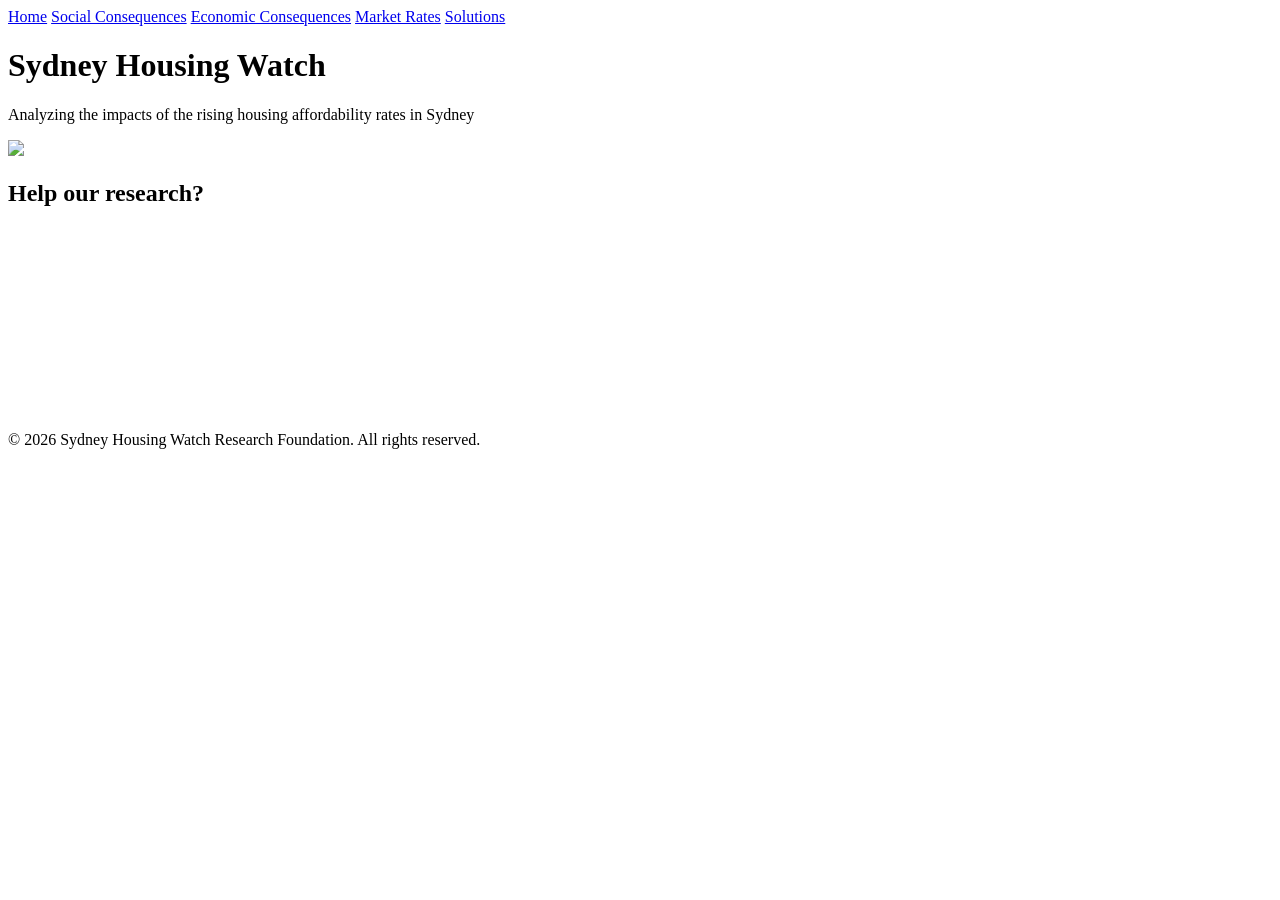
==== index.html @ a771fd16 "Update index.html" ====
<!DOCTYPE html>
<html>
  <head>
    <title>Sydney Housing Watch</title>
    <link rel="stylesheet" href="styles.css">
  </head>
  <body>

   <nav>
     <a href="index.html">Home</a>
     <a href="page1.html">Social Consequences</a>
     <a href="page2.html">Economic Consequences</a>
     <a href="page3.html">Market Rates</a>
     <a href="page4.html">Solutions</a>
   </nav>

    <div class="container">
      <h1>Sydney Housing Watch</h1>
      <div class="card">
        <p>Analyzing the impacts of the rising housing affordability rates in Sydney</p>
      </div>

    <div class="container">
      <div class="card">
        <img src="Indexpageheader.png" style="width:1000; height:600;">
      </div>
    </div>

    <div class="container">
      <h2>Help our research?</h2>
      <div class="card">
       <iframe src="https://docs.google.com/forms/d/e/1FAIpQLSfclGWIbsDubtV2kbxgRUuxFmagijmyoww6epwC-PqKhhIyTw/viewform?embedded=true" width="100" height="200" frameborder="0" marginheight="0" marginwidth="0">Loading…</iframe>
      </div>
    </div>

      <footer>
        © 2026 Sydney Housing Watch Research Foundation. All rights reserved.
      </footer>
      
  </body>
</html>
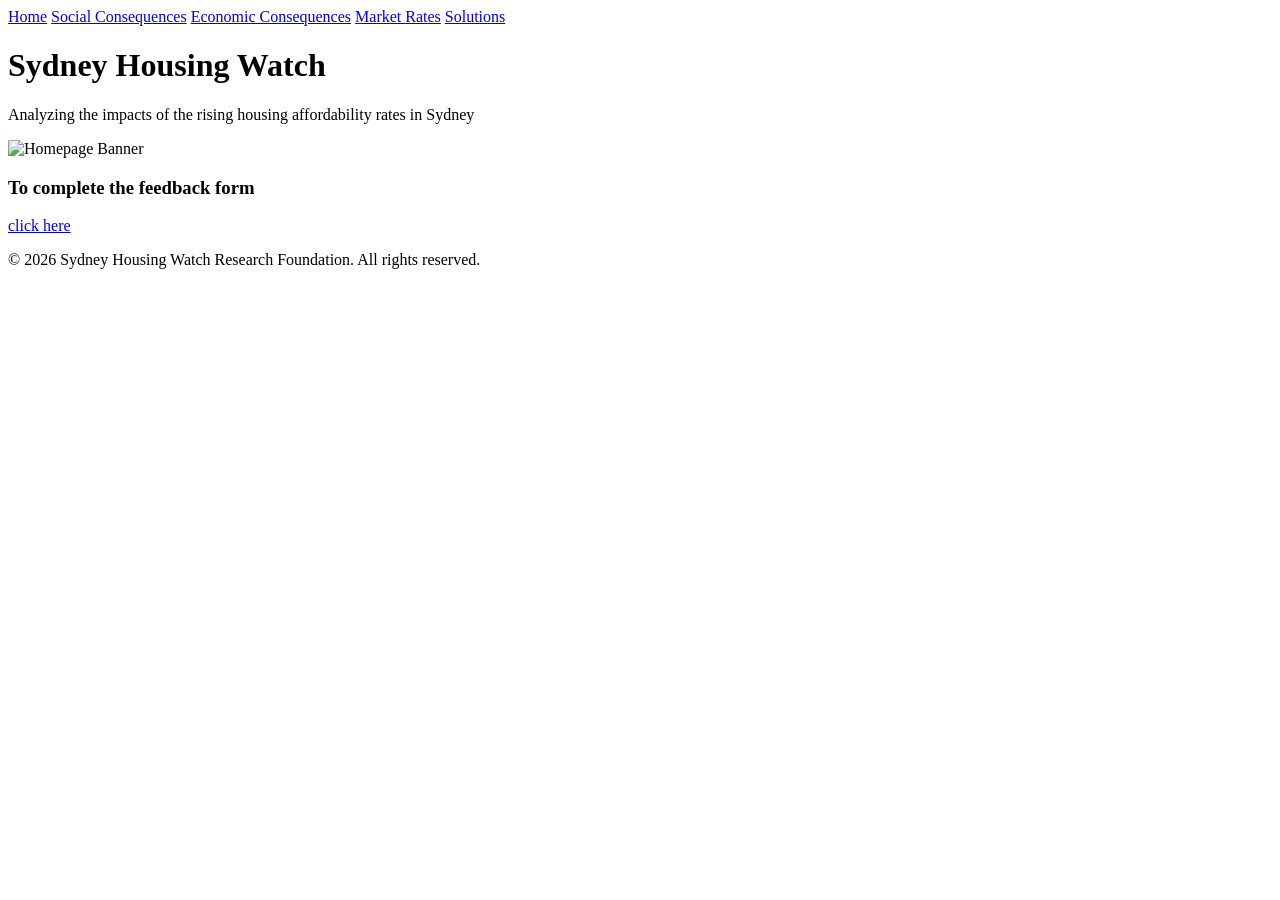
==== commit ad90a267: "Update index.html" ====
--- a/index.html
+++ b/index.html
@@ -18,19 +18,21 @@
       <h1>Sydney Housing Watch</h1>
       <div class="card">
         <p>Analyzing the impacts of the rising housing affordability rates in Sydney</p>
-      </div>
 
-    <div class="container">
-      <div class="card">
-        <img src="Indexpageheader.png" style="width:1000; height:600;">
+        <!-- Full-width banner image -->
+        <img src="Indexpageheader.png" alt="Homepage Banner" class="homepage-banner">
       </div>
     </div>
 
     <div class="container">
-      <h2>Help our research?</h2>
+      <h3>To complete the feedback form</h2>
+      <p>
+        <a href="https://docs.google.com/forms/d/1CoJVkGjvZUB56QarH2YQRQ9E7fXnaPp-QJw4oL29A8c/edit" target="_blank">click here</a>
+      </p>
+
+      
       <div class="card">
-       <iframe src="https://docs.google.com/forms/d/e/1FAIpQLSfclGWIbsDubtV2kbxgRUuxFmagijmyoww6epwC-PqKhhIyTw/viewform?embedded=true" width="100" height="200" frameborder="0" marginheight="0" marginwidth="0">Loading…</iframe>
-      </div>
+      
     </div>
 
       <footer>
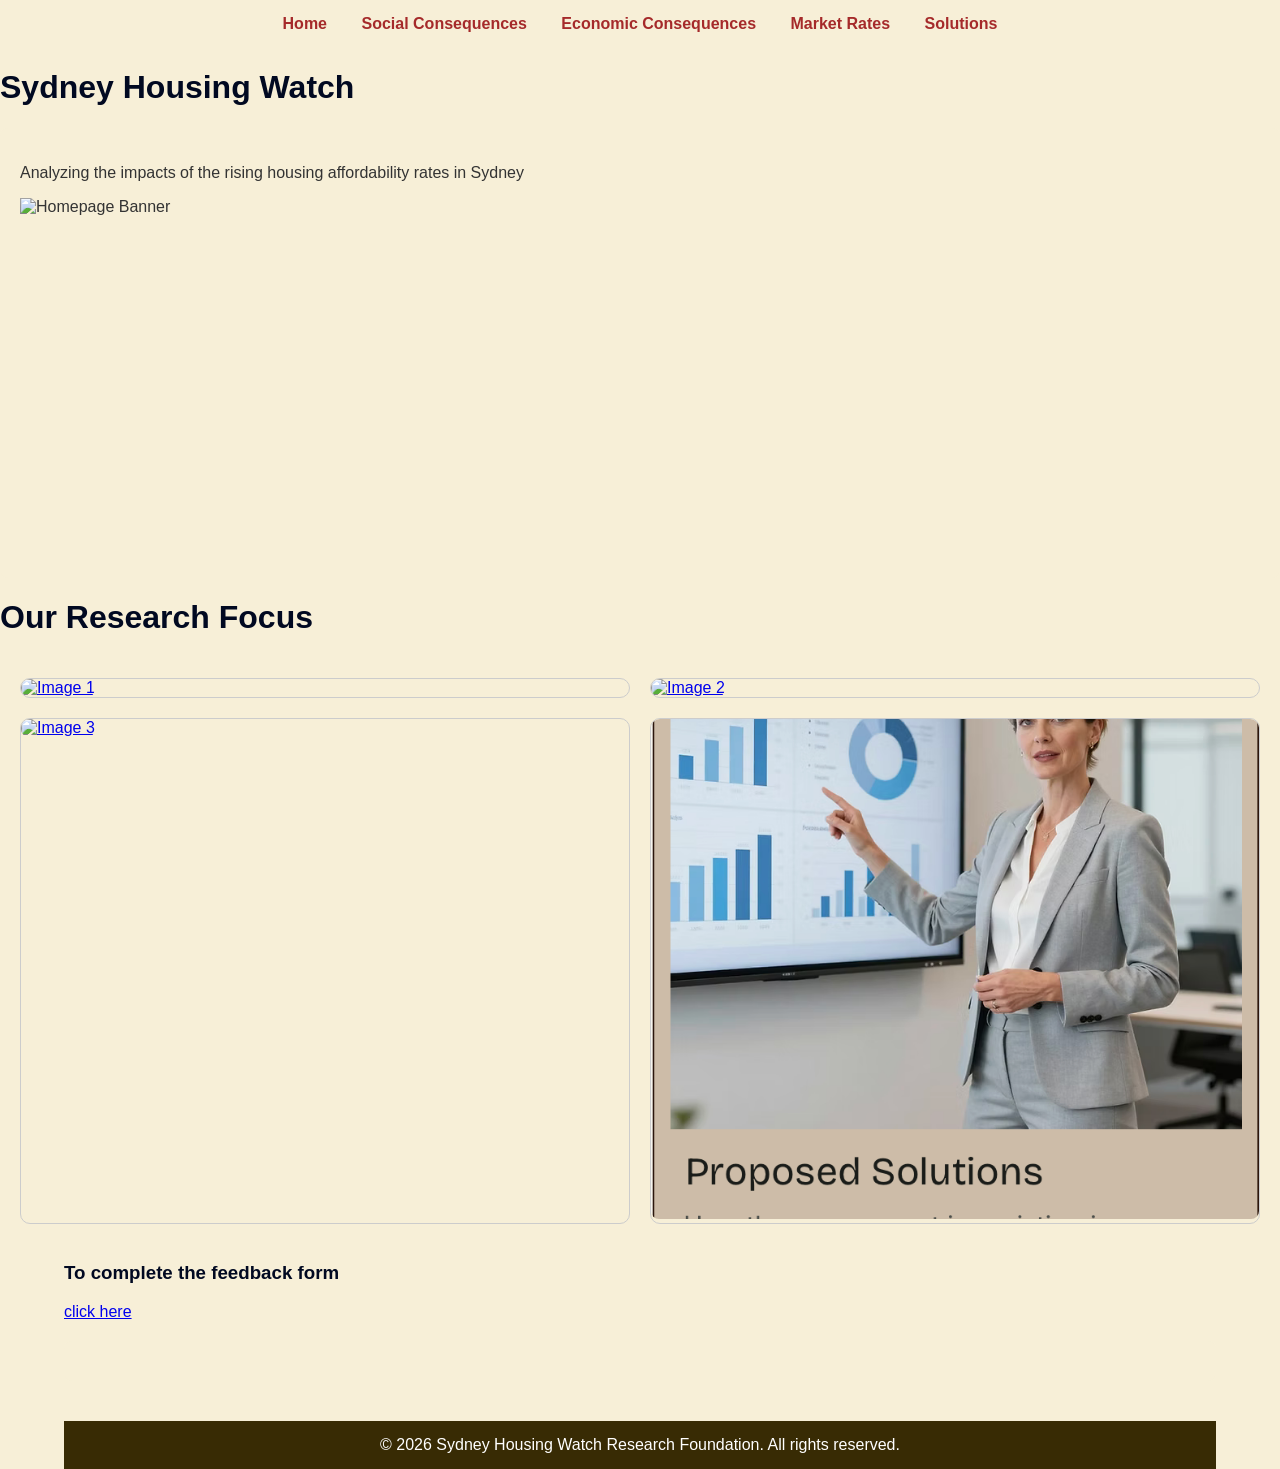
==== commit d87700c7: "Update index.html" ====
--- a/index.html
+++ b/index.html
@@ -14,7 +14,7 @@
      <a href="page4.html">Solutions</a>
    </nav>
 
-    <div class="container">
+    <div class="center-section">
       <h1>Sydney Housing Watch</h1>
       <div class="card">
         <p>Analyzing the impacts of the rising housing affordability rates in Sydney</p>
@@ -24,10 +24,33 @@
       </div>
     </div>
 
+    <div class="center-section">
+      <h1>Our Research Focus</h1>
+    </div>
+    
+    <div class="image-grid">
+      <a href="page1.html" class="grid-item">
+        <img src="Socialconsequences_button.png" alt="Image 1">
+      </a>
+
+      <a href="page2.html" class="grid-item">
+        <img src="Economicconsequences_button.png" alt="Image 2">
+      </a>
+
+      <a href="page3.html" class="grid-item">
+        <img src="Marketrates_button.png" alt="Image 3">
+      </a>
+
+      <a href="page4.html" class="grid-item">
+        <img src="Proposedsolutions_button.png" alt="Image 4">
+      </a>
+
+    </div>
+
     <div class="container">
       <h3>To complete the feedback form</h2>
       <p>
-        <a href="https://docs.google.com/forms/d/1CoJVkGjvZUB56QarH2YQRQ9E7fXnaPp-QJw4oL29A8c/edit" target="_blank">click here</a>
+        <a href="https://docs.google.com/forms/d/e/1FAIpQLSfclGWIbsDubtV2kbxgRUuxFmagijmyoww6epwC-PqKhhIyTw/viewform?usp=dialog" target="_blank">click here</a>
       </p>
 
       
--- a/styles.css
+++ b/styles.css
@@ -0,0 +1,102 @@
+/* Global styling */
+body {
+  font-family: Arial, Helvetica, sans-serif;
+  margin: 0;
+  background: #f7efd7;
+  color: #333;
+}
+
+/* Navigation bar */
+nav {
+  background: #f7efd7;
+  padding: 15px;
+  text-align: center;
+}
+
+nav a {
+  color: brown;
+  margin: 0 15px;
+  text-decoration: none;
+  font-weight: bold;
+}
+
+nav a:hover {
+  text-decoration: underline;
+}
+
+/* Page container */
+.container {
+  width: 90%;
+  margin: auto;
+  padding; 30px, 0;
+}
+
+/* Headings*/
+h1, h2, h3, h4 {
+  color: #010921;
+}
+
+/* Card-style content boxes */
+.card {
+  background: #f7efd7;
+  padding: 20px;
+  margin: 20px 0;
+  border-radius: 8px;
+  box-shadow: 0 2px 6px rgba(0,0,0,0,1);
+}
+
+/* Footer */
+footer {
+  background: #382b04;
+  color: white;
+  text-align: center;
+  padding: 15px;
+  margin-top: 40px;
+}
+
+.homepage-banner {
+  width: 100%;
+  height: 40vh; /* 40% of the screen height */
+  object-fit: cover; /* makes the image crop nicely */
+  display: block;
+  margin top: 20px;
+}
+
+.homepage-container {
+  text-align: center;
+  padding: 40px 20px;
+}
+
+.image-grid {
+  display: grid;
+  grid-template-columns: repeat(2, 1fr);
+  gap: 20px;
+  padding: 20px;
+}
+
+.grid-item {
+  border: 1px solid #ccc;
+  border-radius: 10px;
+  overflow: hidden;
+  display: block;
+  transition: transform 0.2s ease;
+}
+
+.grid-item:hover {
+  transform: scale(1.03);
+}
+
+.grid-item img {
+  width: 100%;
+  height: 500px;
+  object-fit: cover;
+  border-radius: 8px;
+}
+
+.grid-item p {
+  margin-top: 10px;
+  font-weight: 600;
+}
+  
+  
+  
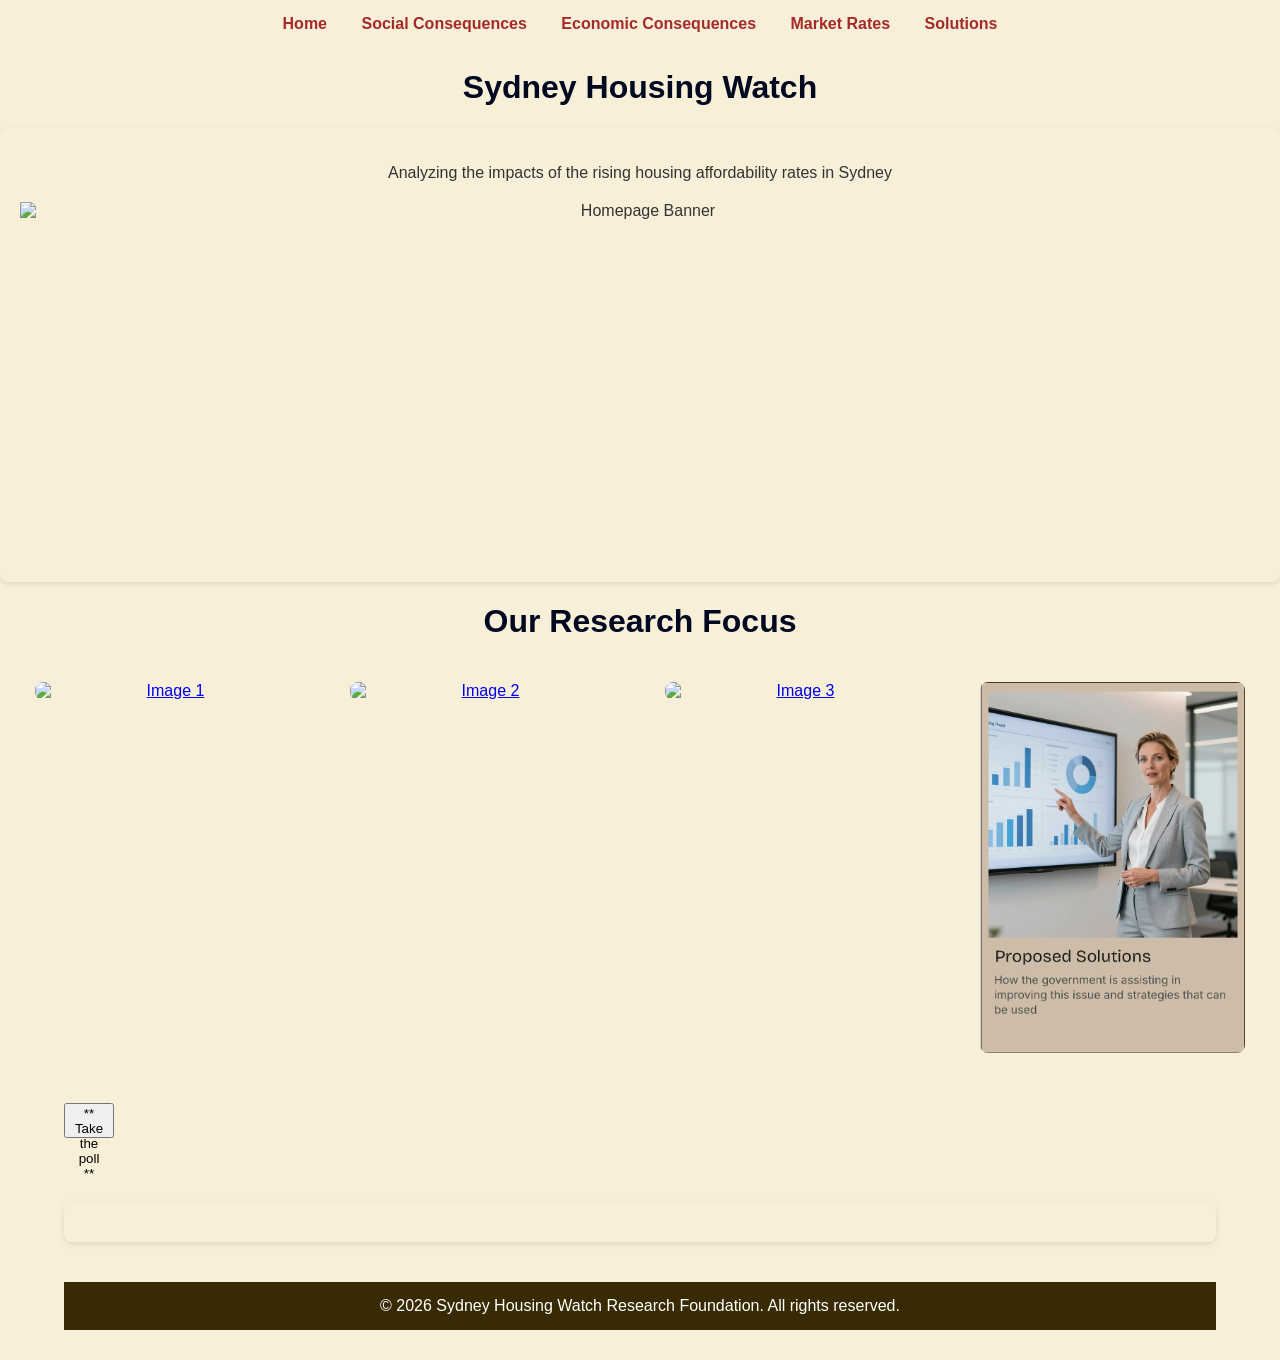
==== commit 1b206677: "Update index.html" ====
--- a/index.html
+++ b/index.html
@@ -5,7 +5,7 @@
     <link rel="stylesheet" href="styles.css">
   </head>
   <body>
-
+    
    <nav>
      <a href="index.html">Home</a>
      <a href="page1.html">Social Consequences</a>
@@ -48,12 +48,10 @@
     </div>
 
     <div class="container">
-      <h3>To complete the feedback form</h2>
-      <p>
-        <a href="https://docs.google.com/forms/d/e/1FAIpQLSfclGWIbsDubtV2kbxgRUuxFmagijmyoww6epwC-PqKhhIyTw/viewform?usp=dialog" target="_blank">click here</a>
-      </p>
+      <button class="poll-button" onclick="window.location.href='poll.html' ">
+        ** Take the poll **
+      </button>
 
-      
       <div class="card">
       
     </div>
--- a/styles.css
+++ b/styles.css
@@ -28,7 +28,7 @@
 .container {
   width: 90%;
   margin: auto;
-  padding; 30px, 0;
+  padding: 30px 0;
 }
 
 /* Headings*/
@@ -42,7 +42,7 @@
   padding: 20px;
   margin: 20px 0;
   border-radius: 8px;
-  box-shadow: 0 2px 6px rgba(0,0,0,0,1);
+  box-shadow: 0 2px 6px rgba(0,0,0,0.1);
 }
 
 /* Footer */
@@ -59,7 +59,7 @@
   height: 40vh; /* 40% of the screen height */
   object-fit: cover; /* makes the image crop nicely */
   display: block;
-  margin top: 20px;
+  margin-top: 20px;
 }
 
 .homepage-container {
@@ -69,27 +69,31 @@
 
 .image-grid {
   display: grid;
-  grid-template-columns: repeat(2, 1fr);
+  grid-template-columns: repeat(4, 1fr); /* four in one row */
   gap: 20px;
   padding: 20px;
 }
 
 .grid-item {
-  border: 1px solid #ccc;
+  border: none; /* removes grey outline */
   border-radius: 10px;
   overflow: hidden;
   display: block;
   transition: transform 0.2s ease;
+  text-align: center;
 }
 
 .grid-item:hover {
-  transform: scale(1.03);
+  transform: scale(0.9);
+  box-shadow: 0 4px 12px rgba(0,0,0,0.15);
 }
 
 .grid-item img {
-  width: 100%;
-  height: 500px;
-  object-fit: cover;
+  width: 90%;  /* less wide */
+  height: auto; /* keeps full poportions */
+  object-fit: contain; /* show full image no cropping */
+  display: block;
+  margin: 0 auto;
   border-radius: 8px;
 }
 
@@ -97,6 +101,142 @@
   margin-top: 10px;
   font-weight: 600;
 }
+
+.center-section {
+  text-align: center;
+}
+
+.image-text {
+  display: flex;
+  align-items: center; /* vertically centers text */
+  gap: 20px; /* space between image and text */
+}
+
+.image-text img {
+  width: 150px; /* adjust size */
+  height: auto;
+  border-radius: 8px;
+}
+
+/* Poll container spacing */
+#poll-container {
+    max-width: 700px;
+    margin: 0 auto;
+    padding: 20px;
+    font-family: Arial, sans-serif;
+}
+
+/* Each question block */
+.question-card {
+    background: #f7f7f7;
+    padding: 20px;
+    border-radius: 10px;
+    margin-bottom: 25px;
+    box-shadow: 0 2px 6px rgba(0,0,0,0.1);
+}
+
+/* Question text */
+.question-card h3 {
+    margin-bottom: 15px;
+}
+
+/* Buttons */
+.poll-btn {
+    padding: 10px 18px;
+    margin: center;
+    border: none;
+    border-radius: 6px;
+    cursor: pointer;
+    background: #F2F2F2;
+    transition: 0.2s;
+}
+
+/* Hover effect */
+.poll-btn:hover {
+    background: #d5d5d5;
+}
+
+/* Correct answer */
+.correct {
+    background: #4CAF50 !important;
+    color: white;
+}
+
+/* Incorrect answer */
+.incorrect {
+    background: #E53935 !important;
+    color: white;
+}
+/* Start screen */
+#start-screen {
+    text-align: center;
+    margin-top: 80px;
+}
+
+#start-btn, #retry-btn {
+    padding: 14px 28px;
+    background: #4A90E2;
+    color: white;
+    border: none;
+    border-radius: 10px;
+    font-size: 18px;
+    cursor: pointer;
+    transition: 0.2s;
+}
+
+#start-btn:hover, #retry-btn:hover {
+    background: #3b7ac0;
+}
+
+/* Progress bar container */
+#progress-container {
+    width: 100%;
+    max-width: 750px;
+    margin: 20px auto;
+    height: 12px;
+    background: #dfe3e8;
+    border-radius: 10px;
+    overflow: hidden;
+}
+
+/* Progress bar fill */
+#progress-bar {
+    height: 100%;
+    width: 0%;
+    background: #4A90E2;
+    transition: width 0.3s ease;
+}
+
+/* Hide elements */
+.hidden {
+    display: none;
+}
+
+/* Result screen */
+#result-screen {
+    text-align: center;
+    margin-top: 60px;
+}
+
+#score-text {
+    font-size: 22px;
+    margin-bottom: 20px;
+}
+
+#start-screen {
+    background: #f7efd7; 
+    padding: 40px;
+    border-radius: 14px;
+    box-shadow: 0 6px 18px rgba(0,0,0,0.08);
+}
+
+.poll-button {
+  backgroud: #402b05;
+  width: 50px;
+  height: 35px;
+  margin: center;
+}
+
   
   
   
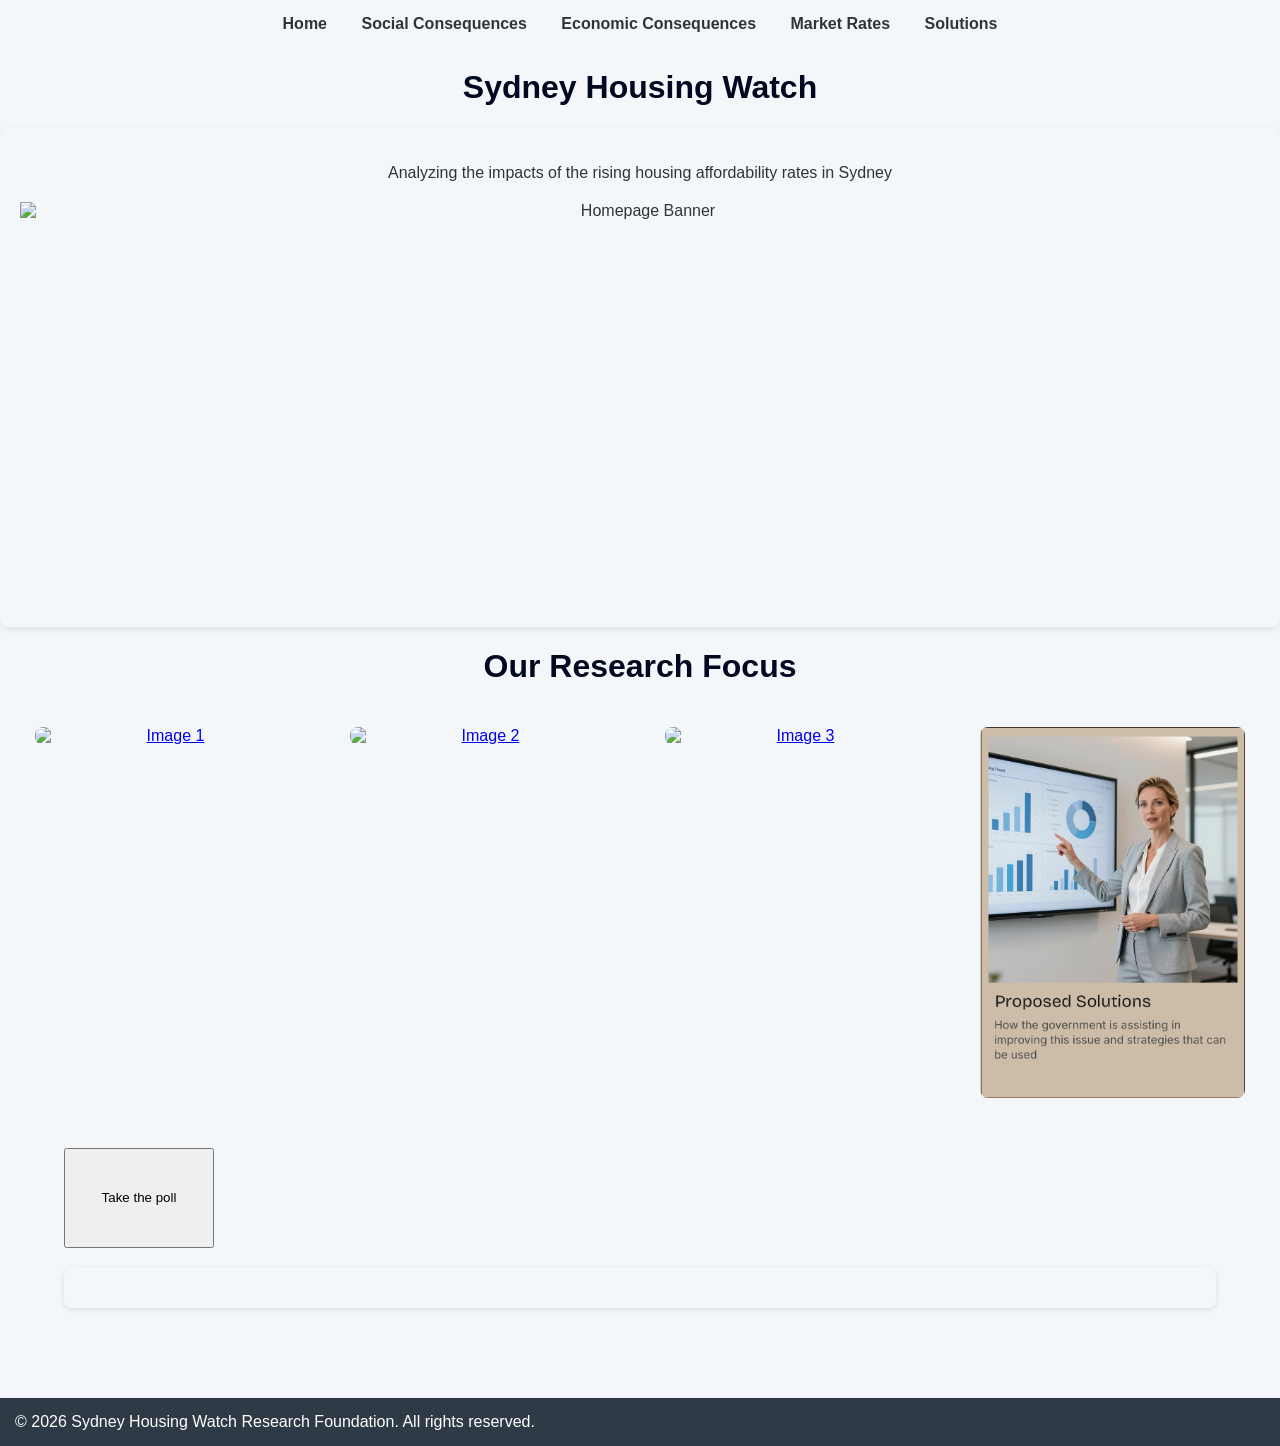
==== commit 1b3a1931: "Update index.html" ====
--- a/index.html
+++ b/index.html
@@ -49,11 +49,10 @@
 
     <div class="container">
       <button class="poll-button" onclick="window.location.href='poll.html' ">
-        ** Take the poll **
+       Take the poll
       </button>
-
-      <div class="card">
-      
+     <div class="card">
+    </div>
     </div>
 
       <footer>
--- a/styles.css
+++ b/styles.css
@@ -2,19 +2,19 @@
 body {
   font-family: Arial, Helvetica, sans-serif;
   margin: 0;
-  background: #f7efd7;
+  background: #F4F7FA;
   color: #333;
 }
 
 /* Navigation bar */
 nav {
-  background: #f7efd7;
+  background: #F4F7FA;
   padding: 15px;
   text-align: center;
 }
 
 nav a {
-  color: brown;
+  color: #333;
   margin: 0 15px;
   text-decoration: none;
   font-weight: bold;
@@ -38,7 +38,7 @@
 
 /* Card-style content boxes */
 .card {
-  background: #f7efd7;
+  background: #F4F7FA;
   padding: 20px;
   margin: 20px 0;
   border-radius: 8px;
@@ -47,16 +47,16 @@
 
 /* Footer */
 footer {
-  background: #382b04;
+  background: #2E3A45;
   color: white;
-  text-align: center;
+  text-align: left;
   padding: 15px;
   margin-top: 40px;
 }
 
 .homepage-banner {
   width: 100%;
-  height: 40vh; /* 40% of the screen height */
+  height: 45vh; /* 45% of the screen height */
   object-fit: cover; /* makes the image crop nicely */
   display: block;
   margin-top: 20px;
@@ -128,7 +128,7 @@
 
 /* Each question block */
 .question-card {
-    background: #f7f7f7;
+    background: #F4F7FA;
     padding: 20px;
     border-radius: 10px;
     margin-bottom: 25px;
@@ -147,13 +147,13 @@
     border: none;
     border-radius: 6px;
     cursor: pointer;
-    background: #F2F2F2;
+    background: #7A9EAF;
     transition: 0.2s;
 }
 
 /* Hover effect */
 .poll-btn:hover {
-    background: #d5d5d5;
+    background: #7A9EAF;
 }
 
 /* Correct answer */
@@ -231,10 +231,10 @@
 }
 
 .poll-button {
-  backgroud: #402b05;
-  width: 50px;
-  height: 35px;
-  margin: center;
+  backgroud: #5C738A;
+  width: 150px;
+  height: 100px;
+  text-align: center;
 }
 
   
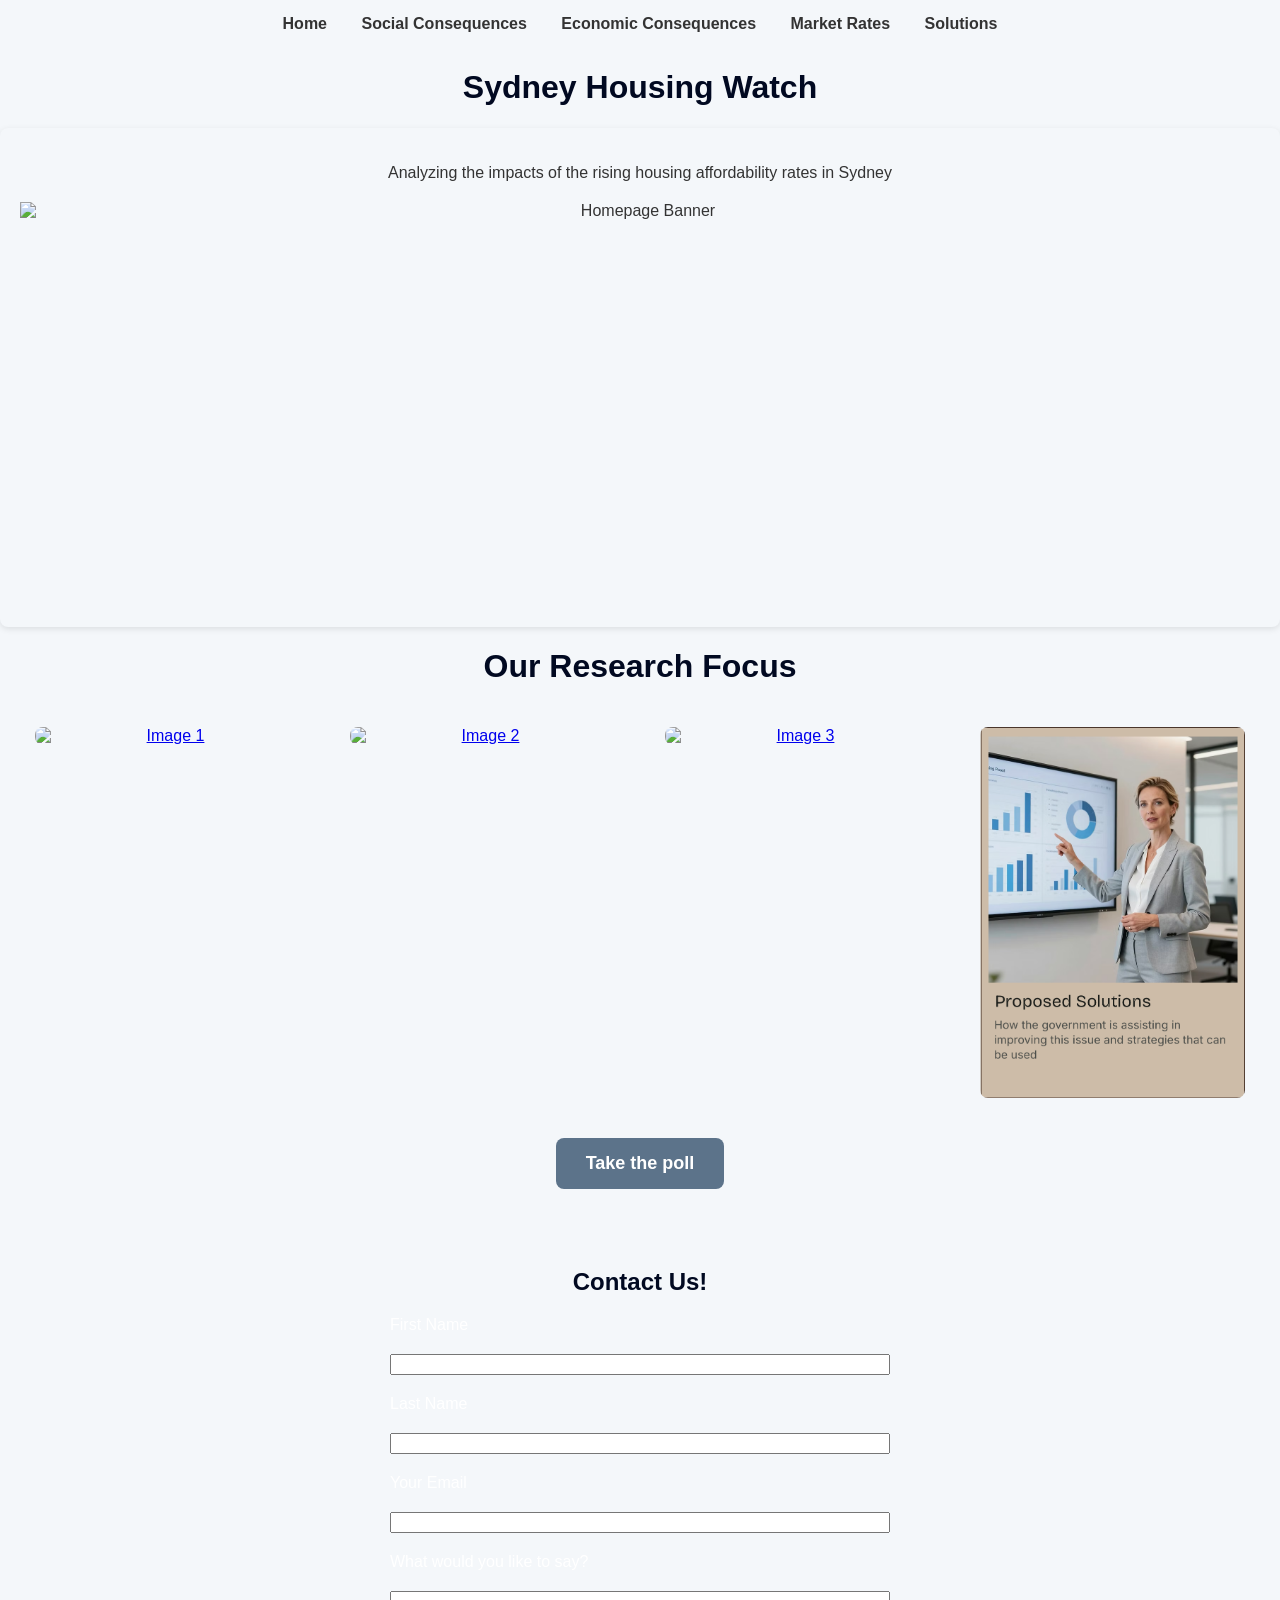
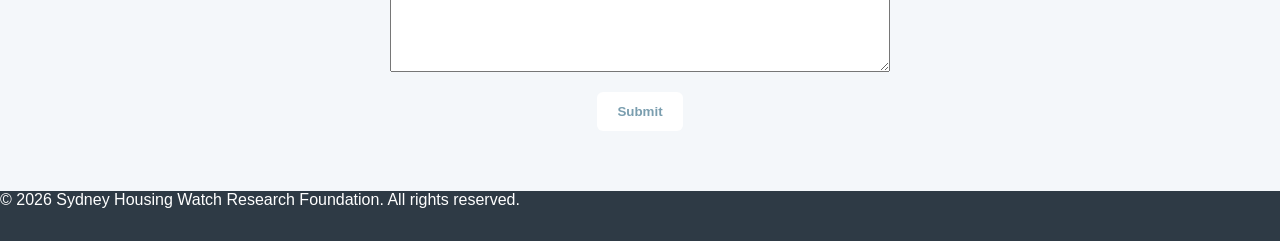
==== commit 31eebf91: "Update index.html" ====
--- a/index.html
+++ b/index.html
@@ -51,10 +51,48 @@
       <button class="poll-button" onclick="window.location.href='poll.html' ">
        Take the poll
       </button>
-     <div class="card">
     </div>
+ </div>
+
+    <div class="contact-section">
+      <h2>Contact Us!</h2>
+
+    <form action="https://formspree.io/f/mzdkdvql" method="POST">
+
+      <label for="firstname">First Name</label>
+      <input type="text" id="firstname" name="firstname" required>
+
+      <label for="lastname">Last Name</label>
+      <input type="text" id="lastname" name="lastname" required>
+
+      <label for="youremail">Your Email</label>
+      <input type="email" id="youremail" name="youremail">
+
+      <label for="message">What would you like to say?</label>
+      <textarea id="message" name="message" rows="5" ></textarea>
+
+      <button type="submit">Submit</button>
+
+      <script>
+        document.getElementById("contact Us!").addEventListener("submit", async (e) => {
+          e.preventByDefault();
+
+        const data = Object.fromEntries(new FormData(e.target).entries());
+
+        await fetch("https://script.google.com/macros/s/AKfycbw0Wr2IIbMTFupc_R4mORsyL-BIZA4B3s7F5KKfQTJ9sGsNKX0WrYkQMyaRSIkjLx4V/exec"; {
+          method: "POST",
+          body: JSON.stringify(data)
+        });
+
+        alert("Submitted");
+        });
+      </script>
+    </form>
     </div>
-
+    
+        
+      
+   
       <footer>
         © 2026 Sydney Housing Watch Research Foundation. All rights reserved.
       </footer>
--- a/styles.css
+++ b/styles.css
@@ -23,12 +23,11 @@
 nav a:hover {
   text-decoration: underline;
 }
-
-/* Page container */
-.container {
-  width: 90%;
-  margin: auto;
-  padding: 30px 0;
+.card {
+  padding: 20px;
+  margin: 20px 0;
+  border-radius: 8px;
+  box-shadow: 0 2px 6px rgba(0,0,0,0.1);
 }
 
 /* Headings*/
@@ -39,19 +38,17 @@
 /* Card-style content boxes */
 .card {
   background: #F4F7FA;
-  padding: 20px;
-  margin: 20px 0;
-  border-radius: 8px;
-  box-shadow: 0 2px 6px rgba(0,0,0,0.1);
 }
 
 /* Footer */
 footer {
+  width: 100%;
+  height: 50px;
   background: #2E3A45;
   color: white;
   text-align: left;
-  padding: 15px;
-  margin-top: 40px;
+  padding: 0px;
+  margin-top: 20px;
 }
 
 .homepage-banner {
@@ -147,13 +144,13 @@
     border: none;
     border-radius: 6px;
     cursor: pointer;
-    background: #7A9EAF;
+    background: #F4F7FA;
     transition: 0.2s;
 }
 
 /* Hover effect */
 .poll-btn:hover {
-    background: #7A9EAF;
+    background: #F4F7FA;
 }
 
 /* Correct answer */
@@ -224,19 +221,60 @@
 }
 
 #start-screen {
-    background: #f7efd7; 
+    background: #DDE3E8; 
     padding: 40px;
     border-radius: 14px;
     box-shadow: 0 6px 18px rgba(0,0,0,0.08);
 }
 
 .poll-button {
-  backgroud: #5C738A;
-  width: 150px;
-  height: 100px;
-  text-align: center;
-}
-
-  
-  
-  
+  background: #5C738A;
+  color: white;
+  padding: 15px 30px;
+  border: none;
+  border-radius: 8px;
+  cursor: pointer;
+
+  display: block;      /* allows centering */
+  margin: 20px auto;   /* centers the button horizontally */
+
+  font-size: 18px;
+  font-weight: bold;
+}
+
+.contact-section {
+  background colour: #7A9EAF;
+  padding: 40px;
+  color: white;
+}
+
+.contact-section h2 {
+  text-align: center;
+  margin-bottom: 20px;
+}
+
+.contact-section form{
+  max-width: 500px;
+  margin: 0 auto;
+  display: flex;
+  flex-direction: column;
+  gap: 20px;
+}
+
+.contact-section button {
+  background-color: white;
+  color: #7A9EAF;
+  padding: 12px 20px;
+  border: none;
+  border-radius: 6px;
+  cursor: pointer;
+  font-weight: bold;
+  align-self: center;
+}
+
+  
+
+
+  
+  
+  
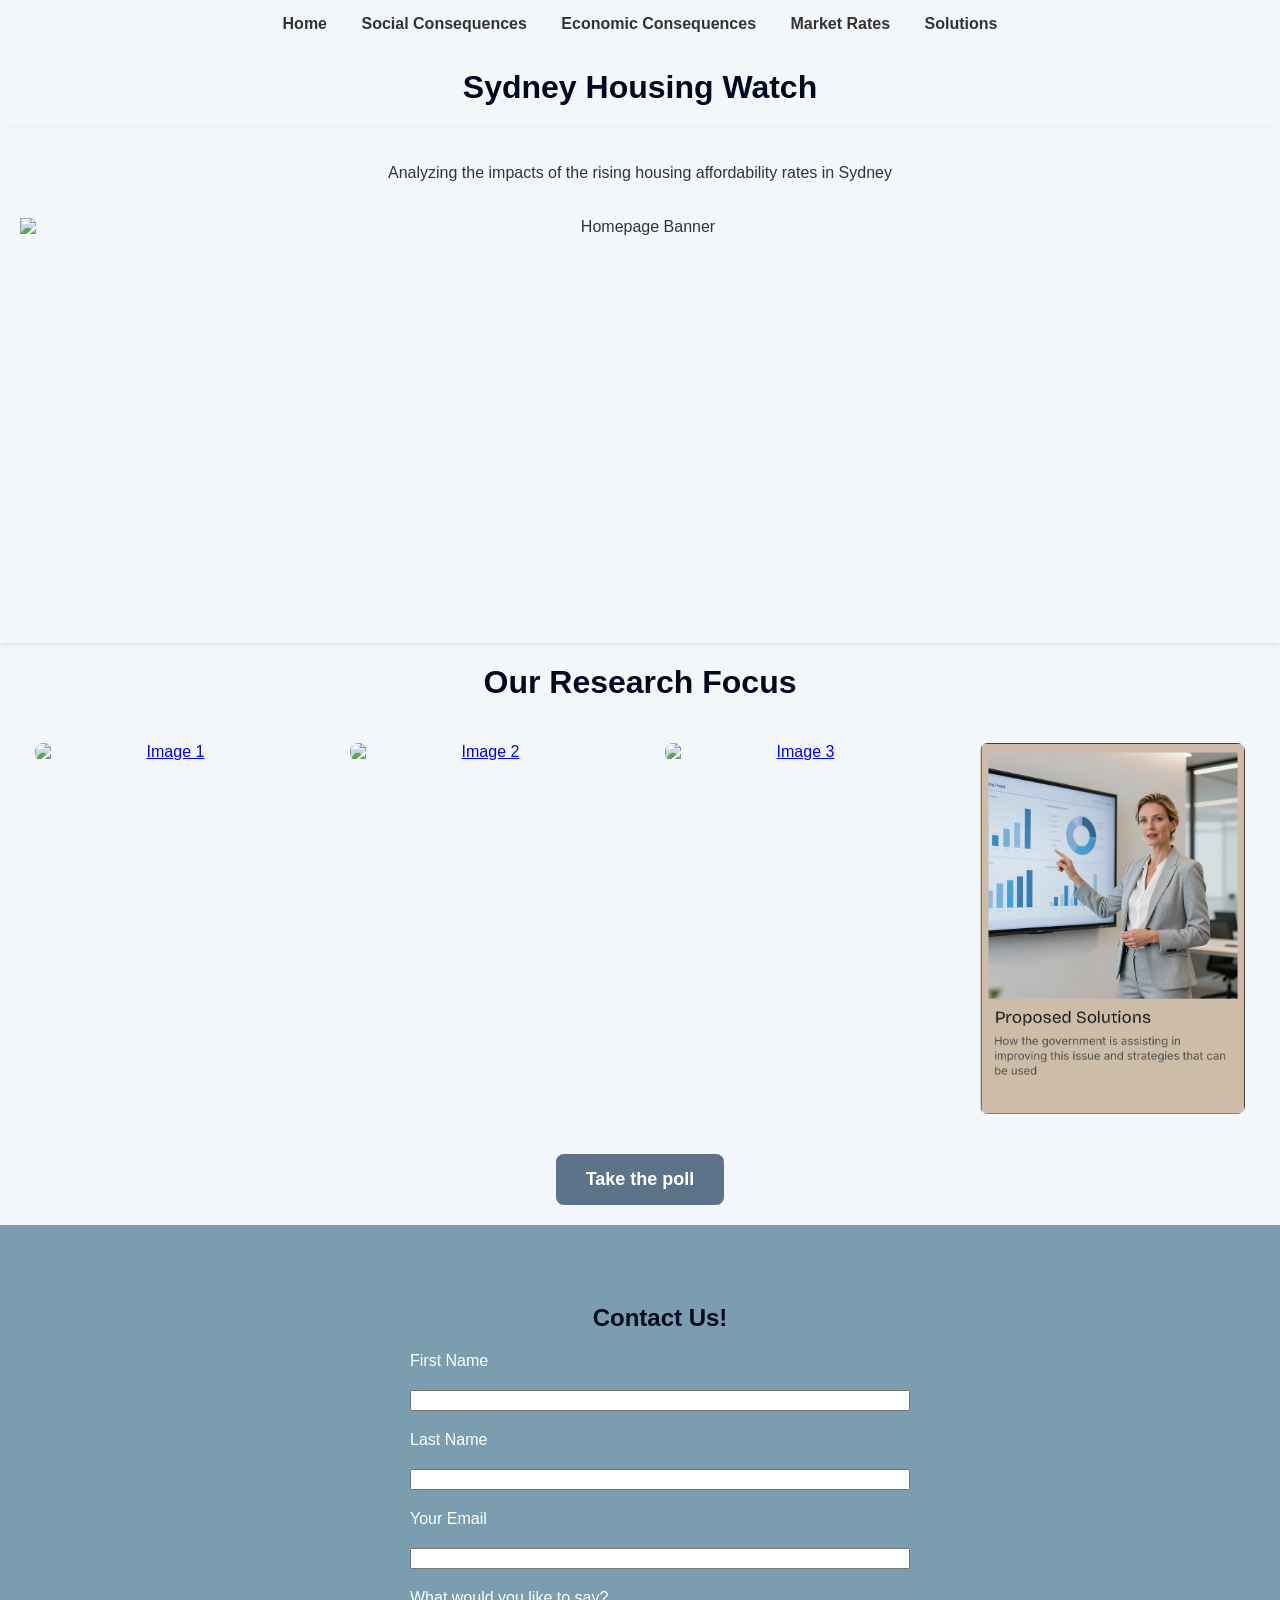
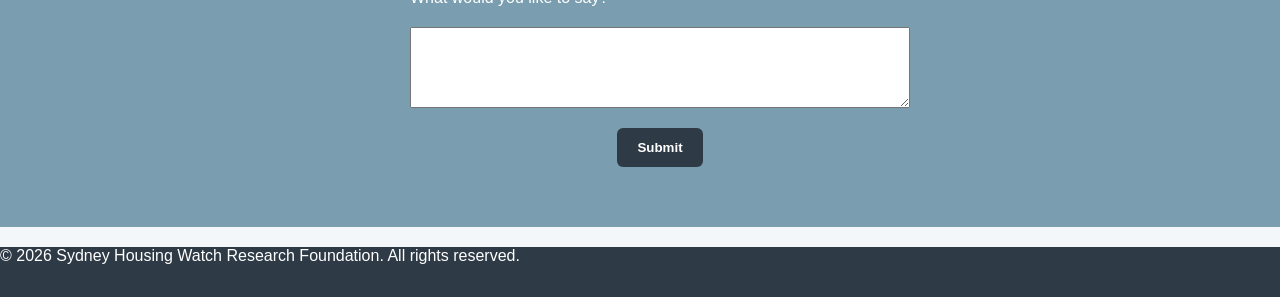
==== commit 21cebef5: "Add animation to header and image elements" ====
--- a/index.html
+++ b/index.html
@@ -3,6 +3,7 @@
   <head>
     <title>Sydney Housing Watch</title>
     <link rel="stylesheet" href="styles.css">
+    <link rel="stylesheet" href="https://cdnjs.cloudflare.com/ajax/libs/animate.css/4.1.1/animate.min.css"/>
   </head>
   <body>
     
@@ -15,12 +16,12 @@
    </nav>
 
     <div class="center-section">
-      <h1>Sydney Housing Watch</h1>
+      <h1 class="animate__animated animate__slideInLeft">Sydney Housing Watch</h1>
       <div class="card">
         <p>Analyzing the impacts of the rising housing affordability rates in Sydney</p>
 
         <!-- Full-width banner image -->
-        <img src="Indexpageheader.png" alt="Homepage Banner" class="homepage-banner">
+        <img src="Indexpageheader.png" alt="Homepage Banner" class="homepage-banner" class="animate__animated animate__slideInLeft">
       </div>
     </div>
 
@@ -57,7 +58,7 @@
     <div class="contact-section">
       <h2>Contact Us!</h2>
 
-    <form action="https://formspree.io/f/mzdkdvql" method="POST">
+    <form id="contactForm">
 
       <label for="firstname">First Name</label>
       <input type="text" id="firstname" name="firstname" required>
@@ -72,26 +73,33 @@
       <textarea id="message" name="message" rows="5" ></textarea>
 
       <button type="submit">Submit</button>
-
-      <script>
-        document.getElementById("contact Us!").addEventListener("submit", async (e) => {
-          e.preventByDefault();
-
-        const data = Object.fromEntries(new FormData(e.target).entries());
-
-        await fetch("https://script.google.com/macros/s/AKfycbw0Wr2IIbMTFupc_R4mORsyL-BIZA4B3s7F5KKfQTJ9sGsNKX0WrYkQMyaRSIkjLx4V/exec"; {
-          method: "POST",
-          body: JSON.stringify(data)
-        });
-
-        alert("Submitted");
-        });
-      </script>
     </form>
     </div>
-    
-        
-      
+
+ <script>
+document.getElementById("contactForm").addEventListener("submit", async (e) => {
+  e.preventDefault();
+
+  const data = Object.fromEntries(new FormData(e.target).entries());
+
+  try {
+    const response = await fetch("https://script.google.com/macros/s/AKfycbz1-TjkXgBh6Ni67Duhh07azdpFoMsFXYz7ciDfGjjhHL1nb2GHGBRF_Sk2AIohkRL9/exec", {
+      method: "POST",
+      mode: "no-cors",
+      headers: {
+        "Content-Type": "application/json"
+      },
+      body: JSON.stringify(data)
+    });
+
+    alert("Submitted!");
+    document.getElementById("contactForm").reset();
+  } catch (error) {
+    console.error("Error:", error);
+    alert("There was an error submitting the form. Please try again.");
+  }
+});
+</script>
    
       <footer>
         © 2026 Sydney Housing Watch Research Foundation. All rights reserved.
--- a/styles.css
+++ b/styles.css
@@ -24,10 +24,13 @@
   text-decoration: underline;
 }
 .card {
+  display: flex;
+  flex-direction: column;
+  justify-content: space-between;
   padding: 20px;
-  margin: 20px 0;
-  border-radius: 8px;
-  box-shadow: 0 2px 6px rgba(0,0,0,0.1);
+  border: none;
+  box-shadow: 0 2px 5px rgba(0,0,0,0.1);
+  margin-bottom: 20px;
 }
 
 /* Headings*/
@@ -243,8 +246,9 @@
 }
 
 .contact-section {
-  background colour: #7A9EAF;
-  padding: 40px;
+  width: 100%;
+  background-color: #7A9EAF;
+  padding: 60px 20px;
   color: white;
 }
 
@@ -262,8 +266,8 @@
 }
 
 .contact-section button {
-  background-color: white;
-  color: #7A9EAF;
+  background-color: #2E3A45;
+  color: white;
   padding: 12px 20px;
   border: none;
   border-radius: 6px;
@@ -272,7 +276,64 @@
   align-self: center;
 }
 
-  
+.content-section {
+  display: flex;          
+  align-items: center;
+  gap: 200px;
+  margin: 40px auto;
+  padding: 20px;
+  max-width: 1400px;
+}
+
+
+.content-section.reverse {
+  flex-direction: row-reverse;
+}
+
+.text-content {
+  flex: 1.5;
+}
+
+.image-content {
+  flex: 1;
+  display: flex;
+  width: 50%; /* Pushes the image further to the left */
+}
+
+.image-content img {
+  max-width: 500px;
+}
+
+/* Style h1 in page4 */
+.container h1 {
+  color: #264769;  /* Different coloured text */
+  font-family: 'Georgia', serif;  /* Different font */
+  text-align: center;
+  font-size: 32px;  /* increased size */
+  margin-bottom: 20px;  /* added spacing */
+}
+
+/* Collapsible content style */
+.content {
+    max-height: 0;
+    overflow: hidden;
+    transition: max-height 0.3s ease-out;
+    background-color: #f9f9f9;
+    padding: 0 12px;
+    margin-bottom: 15px;
+    border-radius: 0 0 4px 4px;
+    visibility: hidden;
+}
+
+.content.active {
+    max-height: 3000px;  /* Increase this value to fit all your content */
+    padding: 12px;
+    visibility: visible;
+}
+
+.content p {
+    margin: 10px 0;
+}
 
 
   
